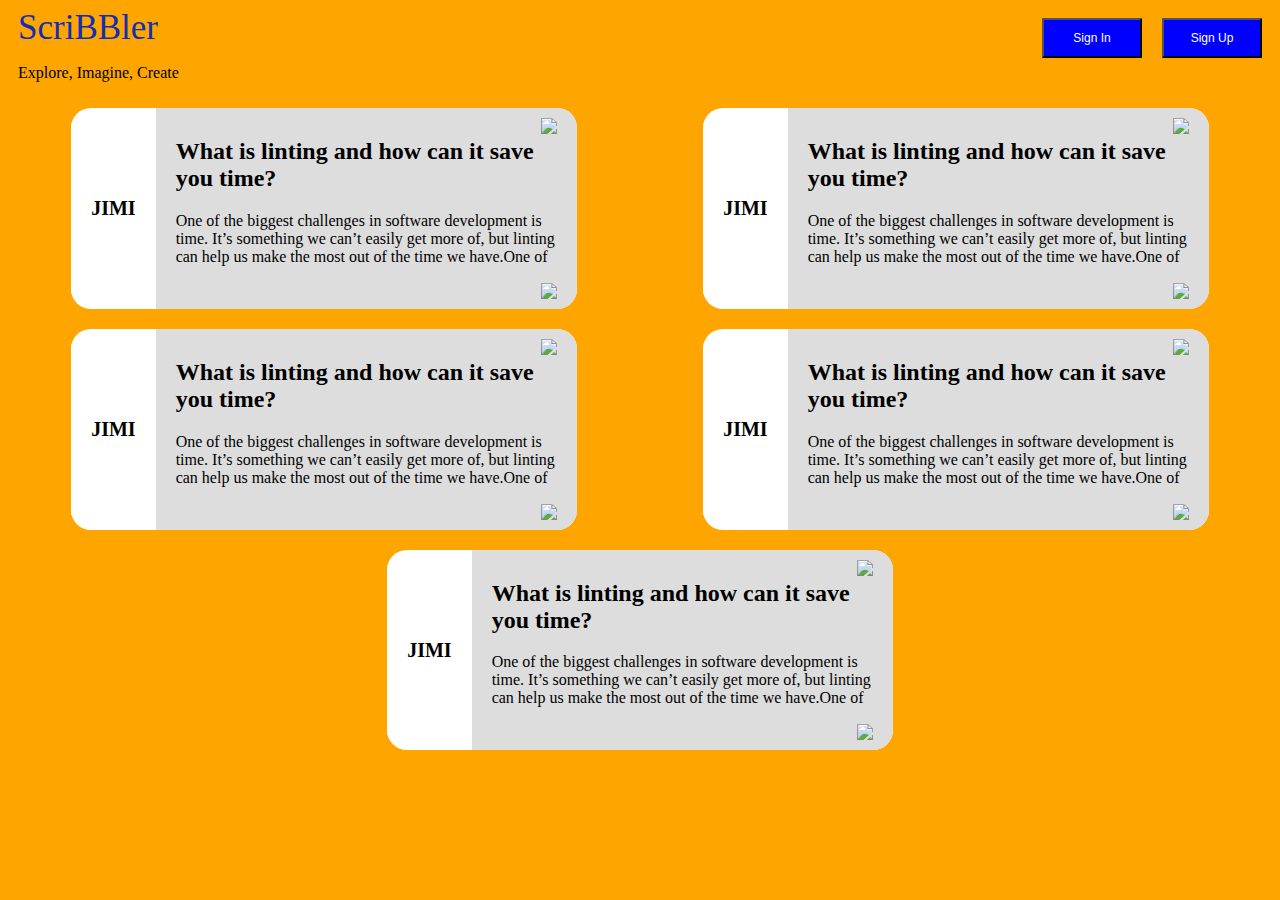
==== html/bloglist.html @ 8974fa14 "Created a BlogList" ====
<!DOCTYPE html>
<html lang="en">
<head>
    <meta charset="UTF-8">
    <title>Blog List</title>

    <link rel="stylesheet" href="../styles/header.css">
    <link rel="stylesheet" href="../styles/bloglist.css">
</head>
<body>

<!-- Sign up Model -->
<div class="Signup_modal">
    <div  class="signup_form">
        <span class="signup_close">&times;</span>
        <h1>Get Started</h1>
        <hr>

        <form>
            <p>Full Name</p>
            <input type="text"  class="name"  placeholder="Enter Full Name" required>

            <p>Username</p>
            <input type="text" class="u_name" placeholder="Enter Username" required>

            <p>Password</p>
            <input type="password" class="pass" placeholder="Enter Password" required>

            <p> Confirm Password</p>
            <input type="password" class="c_pass" placeholder="Confirm Password" required>

            <input type="submit"class="sup_button" value="Sign up" >
        </form>

    </div>
</div>

<!-- Sign in Model -->
<div class="Signin_modal">
    <div class="signin_form">
        <span class="signin_close">&times;</span>
        <h1>Welcome Back!</h1>
        <hr>

        <form>
            <p>Username</p>
            <input type="text" class="u_name" placeholder="Enter Username" required>

            <p>Password</p>
            <input type="password" class="pass" placeholder="Enter Password" required>

            <input type="submit" class="sin_button"  value="Submit">

        </form>
        <h3 class="Nan_member">Not a member?<a class="signup_in_signin"><span> Sign up </span></a></h3>

    </div>
</div>


<!-- Comformation box -->
<div class="Confirmation_box_model">
    <div class="conformation_box">
        <h1>Are you sure you want to delete this post?</h1>
        <div class="conformation_box_buttons">
            <button id="yes">Yes</button>
            <button id="no">No</button>
        </div>
    </div>
</div>


<!-- LOGO and header -->
<div class="header">
    <button class="topButtons" id="btn">Sign Up</button>
    <button class="topButtons">Sign In</button>
    <a  class="logo-title">ScriBBler</a>
    <p class="middleText">Explore, Imagine, Create</p>
</div>




<!-- postes -->
<div class="all_posts_container">

    <!-- 1-->
    <div class="blog_post">


        <h1>JIMI</h1>
        <div class="blog_post_content">
            <img class="trash" src="https://img.icons8.com/plasticine/30/000000/delete-forever.png"/>
            <h2>What is linting and how can it save you time?</h2>
            <p>One of the biggest challenges in software development is time. It’s something we can’t easily get more of, but linting can help us make the most out of the time we have.One of the biggest challenges in software development is time. It’s something we can’t easily get more of, but linting can help us make the most out of the time we have.</p>
            <a href="post.html"><img   src="https://img.icons8.com/android/24/000000/more.png"/></a>
        </div>
    </div>

    <!-- 2-->
    <div class="blog_post">


        <h1>JIMI</h1>
        <div class="blog_post_content">
            <img class="trash" src="https://img.icons8.com/plasticine/30/000000/delete-forever.png"/>
            <h2>What is linting and how can it save you time?</h2>
            <p>One of the biggest challenges in software development is time. It’s something we can’t easily get more of, but linting can help us make the most out of the time we have.One of the biggest challenges in software development is time. It’s something we can’t easily get more of, but linting can help us make the most out of the time we have.</p>
            <a href="post.html"><img   src="https://img.icons8.com/android/24/000000/more.png"/></a>
        </div>
    </div>

    <!-- 3-->
    <div class="blog_post">


        <h1>JIMI</h1>
        <div class="blog_post_content">
            <img class="trash" src="https://img.icons8.com/plasticine/30/000000/delete-forever.png"/>
            <h2>What is linting and how can it save you time?</h2>
            <p>One of the biggest challenges in software development is time. It’s something we can’t easily get more of, but linting can help us make the most out of the time we have.One of the biggest challenges in software development is time. It’s something we can’t easily get more of, but linting can help us make the most out of the time we have.</p>
            <a href="post.html"><img   src="https://img.icons8.com/android/24/000000/more.png"/></a>
        </div>
    </div>

    <!-- 4-->
    <div class="blog_post">


        <h1>JIMI</h1>
        <div class="blog_post_content">
            <img class="trash" src="https://img.icons8.com/plasticine/30/000000/delete-forever.png"/>
            <h2>What is linting and how can it save you time?</h2>
            <p>One of the biggest challenges in software development is time. It’s something we can’t easily get more of, but linting can help us make the most out of the time we have.One of the biggest challenges in software development is time. It’s something we can’t easily get more of, but linting can help us make the most out of the time we have.</p>
            <a href="post.html"><img   src="https://img.icons8.com/android/24/000000/more.png"/></a>
        </div>
    </div>

    <!-- 5-->
    <div class="blog_post">


        <h1>JIMI</h1>
        <div class="blog_post_content">
            <img class="trash" src="https://img.icons8.com/plasticine/30/000000/delete-forever.png"/>
            <h2>What is linting and how can it save you time?</h2>
            <p>One of the biggest challenges in software development is time. It’s something we can’t easily get more of, but linting can help us make the most out of the time we have.One of the biggest challenges in software development is time. It’s something we can’t easily get more of, but linting can help us make the most out of the time we have.</p>
            <a href="post.html"><img   src="https://img.icons8.com/android/24/000000/more.png"/></a>
        </div>
    </div>

</div>

<script src="../scripts/bloglist.js" type="text/javascript"></script>
<script src="../scripts/header.js" type="text/javascript"></script>
</body>
</html>
---- styles/header.css ----
/* BUTTONS */

.topButtons{
    position: relative;
   align-items: center;
    float: right;
    width: 100px;
    height:40px;
    margin: 10px;
    padding: 5px;
    background-color: blue;
    color: white;
    font-size: 12px;
    overflow: hidden;

}

/* logo */
.logo-title{
    font-family: 'Satisfy', cursive;
    font-size: 35px;
    color: #112fb4;
    text-decoration: none;
    margin-left: 10px;

}
.middleText{
    color: black;
    font-family: 'Marck Script', cursive;
    margin-left: 10px;
}
/*--------------*/

/*  signup model  */
.Signup_modal{
    position: fixed;
    display: none;
    z-index:1;
    justify-content: center;
    align-items: center;
    width: 100%;
    height: 100%;
    background-color: rgba(0,0,0,0.8);
    margin:-5px;
}
.signup_form{
    border: 2px solid black;
    padding: 15px 50px;
    background-color: #dddddd;
    color: black;
    font-family: 'Yanone Kaffeesatz', sans-serif;
    width: 20%;
}
.signup_form hr{
    border: 2px solid #4CAF50;
    background-color: #4CAF50;
}
.signup_form h1{
text-align: center;
}
.signup_form form input{
    width: 100%;
    height: 30px;
    margin-top: 2px;
    font-size: 15px;
    border: 2px solid #dddddd;
    color: #1b1717;
}
.signup_form form input:focus{
    border-bottom: 2px solid #4CAF50;

}

.signup_form form p{
    margin-top: 30px;
    margin-bottom: 0;
    font-size: 20px;
}
.signup_form form .sup_button{

    width: 100%;
    margin:30px 1%;
    justify-content: center;
    background-color: #4CAF50;
    height: 40px;
    color:white;
}
.signup_form form .sup_button:hover{
    border: 2px solid #4CAF50;
    background-color: #222831;
}
.signup_close{
    font-size: 50px;

    float: right;

}
.signup_close:hover{

    color: #4CAF50;


}

/*  signin model  */
.Signin_modal{
    position: fixed;
    display: none;
    z-index:1;
    justify-content: center;
    align-items: center;
    width: 100%;
    height: 100%;
    background-color: rgba(0,0,0,0.8);
    margin:-5px;
}
.signin_form{
    border: 2px solid black;
    padding: 15px 50px;
    background-color: #dddddd;
    color: black;
    font-family: 'Yanone Kaffeesatz', sans-serif;
    width: 20%;
}
.signin_form hr{
    border: 2px solid #4CAF50;
    background-color: #4CAF50;
}
.signin_form h1{
    text-align: center;
}
.signin_form form input{
    width: 100%;
    height: 30px;
    margin-top: 2px;
    font-size: 15px;
    border: 2px solid #dddddd;
    color: #1b1717;
}
.signin_form form input:focus{
    border-bottom: 2px solid #4CAF50;

}

.signin_form form p{
    margin-top: 30px;
    margin-bottom: 0;
    font-size: 20px;
}
.signin_form form .sin_button{

    width: 100%;
    margin:30px 1%;
    justify-content: center;
    background-color: #4CAF50;
    height: 30px;
    color:white;
}
.signin_form form .sin_button:hover{
    border: 2px solid #4CAF50;
    background-color: #222831;
}
.signin_form .Nan_member{
    text-align: center;

}
.signin_form .Nan_member span{
    color: #112fb4;
}
.signin_close{
    font-size: 50px;

    float: right;

}
.signin_close:hover{

    color: #4CAF50;


}


/* cyrillic */
@font-face {
    font-family: 'Marck Script';
    font-style: normal;
    font-weight: 400;
    src: local('Marck Script'), local('MarckScript-Regular'), url(https://fonts.gstatic.com/s/marckscript/v8/nwpTtK2oNgBA3Or78gapdwuyzCg_WMM.woff2) format('woff2');
    unicode-range: U+0400-045F, U+0490-0491, U+04B0-04B1, U+2116;
}
/* latin-ext */
@font-face {
    font-family: 'Marck Script';
    font-style: normal;
    font-weight: 400;
    src: local('Marck Script'), local('MarckScript-Regular'), url(https://fonts.gstatic.com/s/marckscript/v8/nwpTtK2oNgBA3Or78gapdwuyxig_WMM.woff2) format('woff2');
    unicode-range: U+0100-024F, U+0259, U+1E00-1EFF, U+2020, U+20A0-20AB, U+20AD-20CF, U+2113, U+2C60-2C7F, U+A720-A7FF;
}
/* latin */
@font-face {
    font-family: 'Marck Script';
    font-style: normal;
    font-weight: 400;
    src: local('Marck Script'), local('MarckScript-Regular'), url(https://fonts.gstatic.com/s/marckscript/v8/nwpTtK2oNgBA3Or78gapdwuyyCg_.woff2) format('woff2');
    unicode-range: U+0000-00FF, U+0131, U+0152-0153, U+02BB-02BC, U+02C6, U+02DA, U+02DC, U+2000-206F, U+2074, U+20AC, U+2122, U+2191, U+2193, U+2212, U+2215, U+FEFF, U+FFFD;
}
/* latin */
@font-face {
    font-family: 'Satisfy';
    font-style: normal;
    font-weight: 400;
    src: local('Satisfy Regular'), local('Satisfy-Regular'), url(https://fonts.gstatic.com/s/satisfy/v8/rP2Hp2yn6lkG50LoCZOIHQ.woff2) format('woff2');
    unicode-range: U+0000-00FF, U+0131, U+0152-0153, U+02BB-02BC, U+02C6, U+02DA, U+02DC, U+2000-206F, U+2074, U+20AC, U+2122, U+2191, U+2193, U+2212, U+2215, U+FEFF, U+FFFD;
}
---- styles/bloglist.css ----
body{
    background-color: orange;

}

.all_posts_container{
    display: flex;
    justify-content: space-around;
    flex-wrap: wrap;

}
.all_posts_container .blog_post{
    margin: 10px 20px 10px 20px ;
    width: 40%;
    border-radius: 20px;
    display: flex;
    background-color: white;
    overflow: hidden;
}
.all_posts_container .blog_post h1{

    font-size: 20px;
    align-content:center;
    display: flex;
    flex-wrap: wrap;
    background-color: white;
    padding:0 20px;


}
.all_posts_container .blog_post .blog_post_content{
    background-color: #dddddd;
    padding: 10px 20px;

}
.all_posts_container .blog_post .blog_post_content img{
    float: right;
}
.all_posts_container .blog_post .blog_post_content .trash{
    cursor: pointer;
}
.all_posts_container .blog_post .blog_post_content p{

    overflow: hidden;
    text-overflow: ellipsis;
    height: 55px;

}


/* Conformation Box */
.Confirmation_box_model{
    position: fixed;
    display: none;
    z-index:2;
    justify-content: center;
    align-items: center;
    width: 100%;
    height: 100%;
    background-color: rgba(0,0,0,0.8);
    margin:-5px;
}
.Confirmation_box_model .conformation_box{
    border: none;
    padding: 15px 20px;
    background-color: #dddddd;
    color: black;
    font-family: 'Yanone Kaffeesatz', sans-serif;
    width: 30%;
    text-align: center;

}
.Confirmation_box_model .conformation_box h1{
    font-size: 18px;
}
.Confirmation_box_model .conformation_box .conformation_box_buttons{
    display: flex;
    justify-content: center;
    width: 100%;
}
.Confirmation_box_model .conformation_box .conformation_box_buttons button{
    margin: 0 20%;
    padding:2% 10%;
    color: white;
    border: none;
}
.Confirmation_box_model .conformation_box .conformation_box_buttons #yes{
    background-color: #ff4d4d;
}
.Confirmation_box_model .conformation_box .conformation_box_buttons #no{
    background-color: #4CAF50;
}
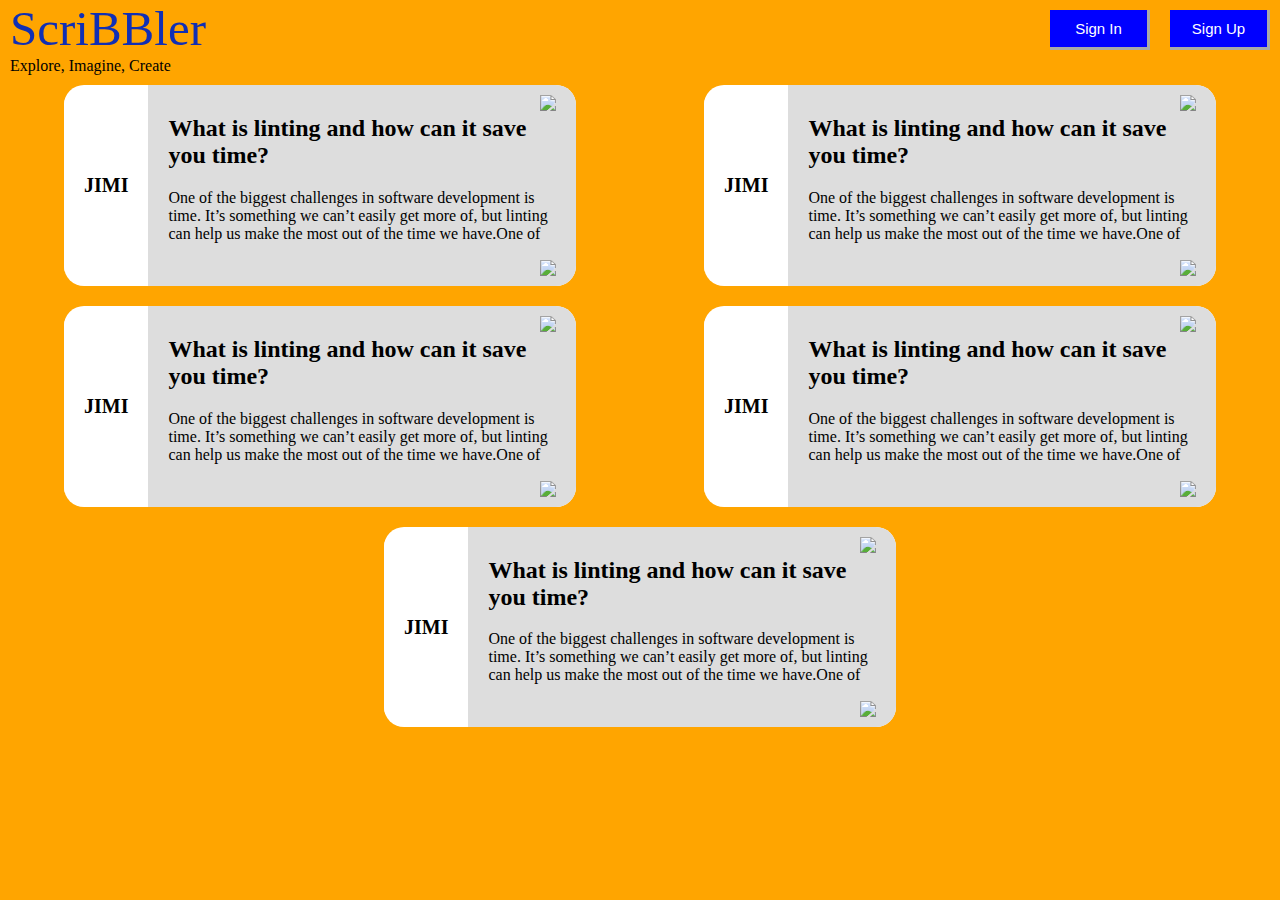
==== commit 87c506cd: "Cosmetic changes of homepage" ====
--- a/html/bloglist.html
+++ b/html/bloglist.html
@@ -6,7 +6,8 @@
 
     <link rel="stylesheet" href="../styles/header.css">
     <link rel="stylesheet" href="../styles/bloglist.css">
-</head>
+
+ </head>
 <body>
 
 <!-- Sign up Model -->
@@ -17,16 +18,16 @@
         <hr>
 
         <form>
-            <p>Full Name</p>
+            <p><b>Full Name</b></p>
             <input type="text"  class="name"  placeholder="Enter Full Name" required>
 
-            <p>Username</p>
+            <p><b>Username</b></p>
             <input type="text" class="u_name" placeholder="Enter Username" required>
 
-            <p>Password</p>
+            <p><b>Password</b></p>
             <input type="password" class="pass" placeholder="Enter Password" required>
 
-            <p> Confirm Password</p>
+            <p><b>Confirm Password</b></p>
             <input type="password" class="c_pass" placeholder="Confirm Password" required>
 
             <input type="submit"class="sup_button" value="Sign up" >
@@ -43,10 +44,10 @@
         <hr>
 
         <form>
-            <p>Username</p>
+            <p><b>Username</b></p>
             <input type="text" class="u_name" placeholder="Enter Username" required>
 
-            <p>Password</p>
+            <p><b>Password</b></p>
             <input type="password" class="pass" placeholder="Enter Password" required>
 
             <input type="submit" class="sin_button"  value="Submit">
@@ -74,8 +75,8 @@
 <div class="header">
     <button class="topButtons" id="btn">Sign Up</button>
     <button class="topButtons">Sign In</button>
-    <a  class="logo-title">ScriBBler</a>
-    <p class="middleText">Explore, Imagine, Create</p>
+    <a  class="logo-title">ScriBBler</a><br>
+    <a class="middleText">Explore, Imagine, Create</a>
 </div>
 
 
--- a/styles/header.css
+++ b/styles/header.css
@@ -18,7 +18,6 @@
 /* logo */
 .logo-title{
     font-family: 'Satisfy', cursive;
-    font-size: 35px;
     color: #112fb4;
     text-decoration: none;
     margin-left: 10px;
--- a/styles/bloglist.css
+++ b/styles/bloglist.css
@@ -1,5 +1,8 @@
 body{
     background-color: orange;
+    margin-top: 0px;
+    margin-left: 0px;
+    margin-right: 0px;
 
 }
 
@@ -89,4 +92,200 @@
 }
 .Confirmation_box_model .conformation_box .conformation_box_buttons #no{
     background-color: #4CAF50;
+}
+.topButtons {
+    font-size: 15px;
+    border-bottom: 3px solid darkgrey;
+    border-right: 3px solid darkgrey;
+    border-top: 0px;
+    border-left: 0px;
+}
+
+.logo-title {
+    font-size: 49px;
+}
+
+
+
+/*  signup model  */
+.Signup_modal{
+    position: fixed;
+    display: none;
+    z-index:1;
+    justify-content: center;
+    align-items: center;
+    width: 100%;
+    height: 100%;
+    background-color: rgba(0,0,0,0.8);
+    margin:-5px;
+}
+.signup_form{
+    border: 2px solid black;
+    padding: 15px 50px;
+    background-color: #dddddd;
+    color: black;
+    font-family: 'Yanone Kaffeesatz', sans-serif;
+    width: 20%;
+}
+.signup_form hr{
+    border: 2px solid #4CAF50;
+    background-color: #4CAF50;
+}
+.signup_form h1{
+    text-align: center;
+}
+.signup_form form input{
+    width: 100%;
+    height: 30px;
+    margin-top: 2px;
+    font-size: 15px;
+    border: 2px solid #dddddd;
+    color: #1b1717;
+}
+.signup_form form input:focus{
+    border-bottom: 2px solid #4CAF50;
+
+}
+
+.signup_form form p{
+    margin-top: 30px;
+    margin-bottom: 0;
+    font-size: 20px;
+}
+.signup_form form .sup_button{
+
+    width: 100%;
+    margin:30px 1%;
+    justify-content: center;
+    background-color: #4CAF50;
+    height: 40px;
+    color:white;
+}
+.signup_form form .sup_button:hover{
+    border: 2px solid #4CAF50;
+    background-color: #222831;
+}
+.signup_close{
+    font-size: 50px;
+
+    float: right;
+
+}
+.signup_close:hover{
+
+    color: #4CAF50;
+
+
+}
+
+/*  signin model  */
+.Signin_modal{
+    position: fixed;
+    display: none;
+    z-index:1;
+    justify-content: center;
+    align-items: center;
+    width: 100%;
+    height: 100%;
+    background-color: rgba(0,0,0,0.8);
+    margin:-5px;
+}
+.signin_form{
+    border: 2px solid black;
+    padding: 15px 50px;
+    background-color: #dddddd;
+    color: black;
+    font-family: 'Yanone Kaffeesatz', sans-serif;
+    width: 20%;
+}
+.signin_form hr{
+    border: 2px solid #4CAF50;
+    background-color: #4CAF50;
+}
+.signin_form h1{
+    text-align: center;
+}
+.signin_form form input{
+    width: 100%;
+    height: 30px;
+    margin-top: 2px;
+    font-size: 15px;
+    border: 2px solid #dddddd;
+    color: #1b1717;
+}
+.signin_form form input:focus{
+    border-bottom: 2px solid #4CAF50;
+
+}
+
+.signin_form form p{
+    margin-top: 30px;
+    margin-bottom: 0;
+    font-size: 20px;
+}
+.signin_form form .sin_button{
+
+    width: 100%;
+    margin:30px 1%;
+    justify-content: center;
+    background-color: #4CAF50;
+    height: 30px;
+    color:white;
+}
+.signin_form form .sin_button:hover{
+    border: 2px solid #4CAF50;
+    background-color: #222831;
+}
+.signin_form .Nan_member{
+    text-align: center;
+
+}
+.signin_form .Nan_member span{
+    color: #112fb4;
+}
+.signin_close{
+    font-size: 50px;
+
+    float: right;
+
+}
+.signin_close:hover{
+
+    color: #4CAF50;
+
+
+}
+
+
+/* cyrillic */
+@font-face {
+    font-family: 'Marck Script';
+    font-style: normal;
+    font-weight: 400;
+    src: local('Marck Script'), local('MarckScript-Regular'), url(https://fonts.gstatic.com/s/marckscript/v8/nwpTtK2oNgBA3Or78gapdwuyzCg_WMM.woff2) format('woff2');
+    unicode-range: U+0400-045F, U+0490-0491, U+04B0-04B1, U+2116;
+}
+/* latin-ext */
+@font-face {
+    font-family: 'Marck Script';
+    font-style: normal;
+    font-weight: 400;
+    src: local('Marck Script'), local('MarckScript-Regular'), url(https://fonts.gstatic.com/s/marckscript/v8/nwpTtK2oNgBA3Or78gapdwuyxig_WMM.woff2) format('woff2');
+    unicode-range: U+0100-024F, U+0259, U+1E00-1EFF, U+2020, U+20A0-20AB, U+20AD-20CF, U+2113, U+2C60-2C7F, U+A720-A7FF;
+}
+/* latin */
+@font-face {
+    font-family: 'Marck Script';
+    font-style: normal;
+    font-weight: 400;
+    src: local('Marck Script'), local('MarckScript-Regular'), url(https://fonts.gstatic.com/s/marckscript/v8/nwpTtK2oNgBA3Or78gapdwuyyCg_.woff2) format('woff2');
+    unicode-range: U+0000-00FF, U+0131, U+0152-0153, U+02BB-02BC, U+02C6, U+02DA, U+02DC, U+2000-206F, U+2074, U+20AC, U+2122, U+2191, U+2193, U+2212, U+2215, U+FEFF, U+FFFD;
+}
+/* latin */
+@font-face {
+    font-family: 'Satisfy';
+    font-style: normal;
+    font-weight: 400;
+    src: local('Satisfy Regular'), local('Satisfy-Regular'), url(https://fonts.gstatic.com/s/satisfy/v8/rP2Hp2yn6lkG50LoCZOIHQ.woff2) format('woff2');
+    unicode-range: U+0000-00FF, U+0131, U+0152-0153, U+02BB-02BC, U+02C6, U+02DA, U+02DC, U+2000-206F, U+2074, U+20AC, U+2122, U+2191, U+2193, U+2212, U+2215, U+FEFF, U+FFFD;
 }